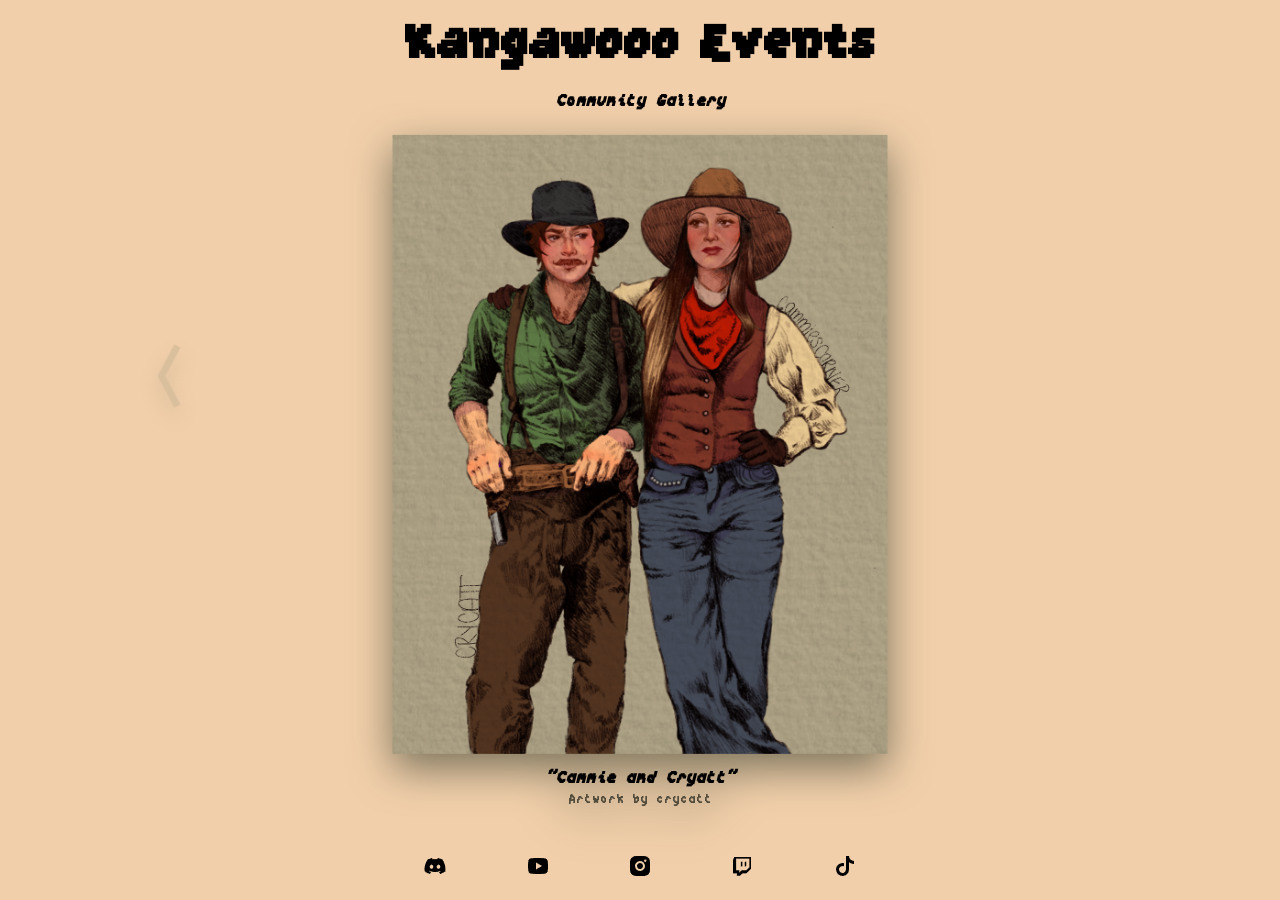
==== index.html @ e5c969bb "Pushed" ====
<!DOCTYPE html>
<html>
    <head>
        <title>Kangawooo Events</title>
        <meta charset="utf-8" name="viewport" content="width=device-width" initial-scale="1.0">
        <link rel="stylesheet" href="src/css/style.css">
        <script type="text/javascript" src="src/js/ArtworkViewer.js"></script>
    </head>
    <body>
        <header>
            <h1>Kangawooo Events</h1>
            <h2>Community Gallery</h2>
        </header>

        <div id="artwork-div">
            <div id="artwork-viewer">
                <img id="artwork" src="assets/images/artwork/crycatt1.png">
                <h2>"Cammie and Cryatt"</h2>
                <p>Artwork by crycatt</p>
            </div>
        </div>

        <a id="left-arrow">
            <img 
                class="arrow"
                src="assets/images/arrows/arrow-left.png"
            >
        </a>

        <footer>
            <div id="socials">
                <a href="https://discord.gg/NMJkNVUUWZ" target="_blank">
                <img
                    class="social"
                    src="assets/images/socials/discord-fill.png"
                >
                </a>
                <a href="https://www.youtube.com/@Kangawooo" target="_blank">
                    <img 
                        class="social"
                        src="assets/images/socials/youtube-fill.png"
                    >
                </a>
                <a href="https://www.instagram.com/kanga_wooo/" target="_blank">
                    <img 
                        class="social"
                        src="assets/images/socials/instagram-fill.png"
                    >
                </a>
                <a href="https://www.twitch.tv/kangatwooo" target="_blank">
                    <img 
                        class="social"
                        src="assets/images/socials/twitch-fill.png"
                    >
                </a>
                <a href="https://www.tiktok.com/@kanga_wooo" target="_blank">
                    <img 
                        class="social"
                        src="assets/images/socials/tiktok-fill.png"
                    >
                </a>
            </div>
        </footer>
    </body>
</html>
---- src/css/style.css ----
@font-face {
  font-family: Grape-Soda;
  src: url(/assets/fonts/GrapeSoda.ttf);
}

@font-face {
  font-family: Boiled-Pasta;
  src: url(/assets/fonts/BoiledPasta.ttf);
}

html { 
    overflow-y: hidden; 
}

body {
    background-color: #f1cfaa;
}

a {
  color: black;
}

h1 {
    font-size: 7vh;
    margin-bottom: auto;
    margin-top: auto;
    font-family: Grape-Soda;
    text-align: center;
    position: relative;
}

h2 {
    font-size: 2vh;
    font-family: Boiled-Pasta;
    font-style: italic;
    text-align: center;
}

p {
    font-size: 1.5vh;
    color: #514c3c;
    text-align: center;
    font-family: Boiled-Pasta;
    margin-top: -2%;
}

footer {
    position: fixed;
    bottom: 2%;
    left: 30%;
    width: 40%;
}

#socials {
    display: grid;
    justify-content: space-around;
    grid-auto-flow: column;
}

.arrow {
    opacity: 25%;
    transition: .1s ease;
    scale: 33%;
    filter: drop-shadow(0px 10px 10px #7b735c);
}

#left-arrow:hover .arrow {
  opacity: 1;
  scale: 40%;
}

#left-arrow {
    position: absolute;
    top: 50vh;
    left: 15vw;
    scale: 300%;
    transform: translate(-50%, -50%);
}

#right-arrow {
    right: 15%;
}

#artwork-viewer {
    position: absolute;
    left: 50%;
    top: 53%;
    transform: translate(-50%, -50%);
    
    filter: drop-shadow(0px 15px 20px #7b735c);
}

#artwork {
    width: 55vh;
    display: block;
}
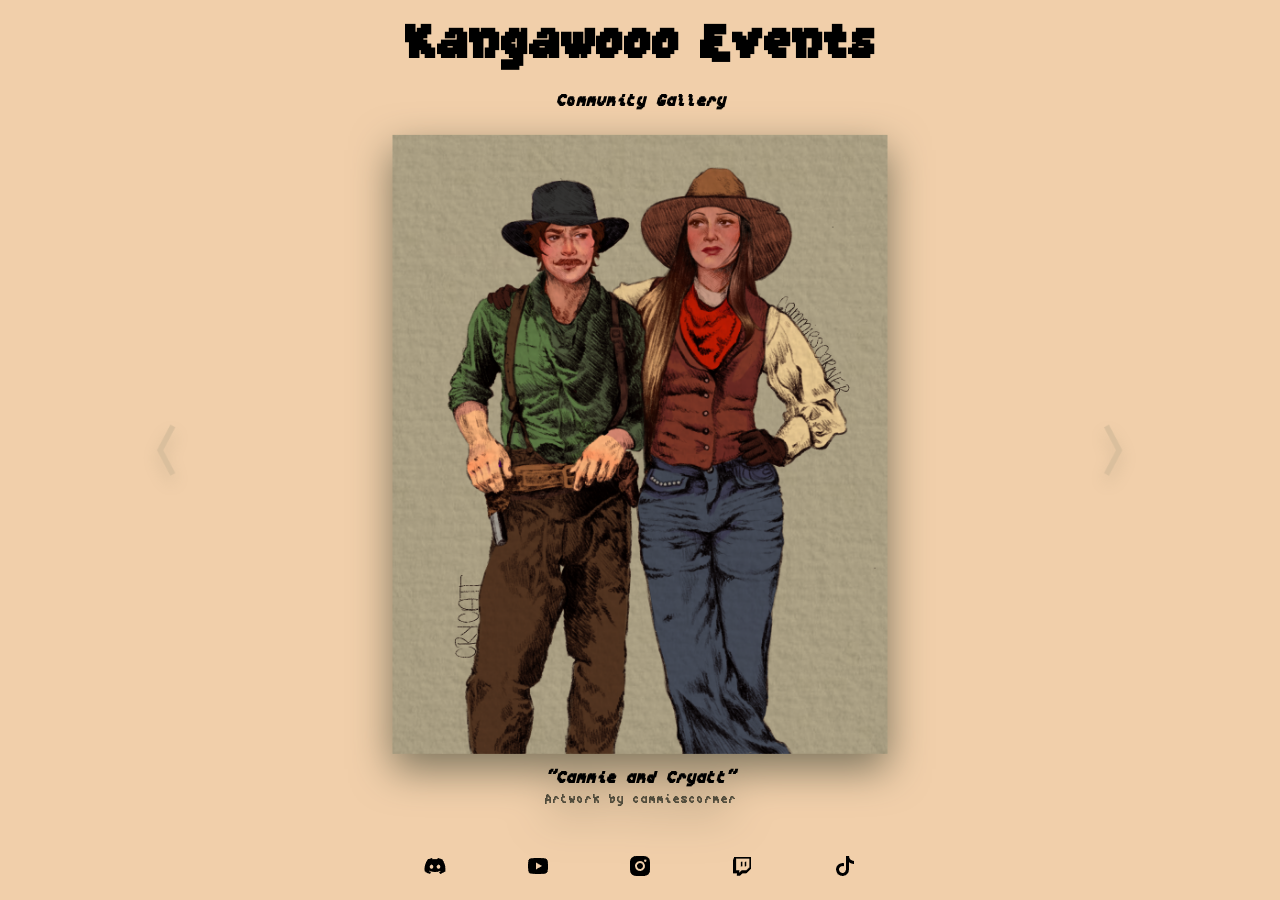
==== commit 12645239: "Added buttons" ====
--- a/index.html
+++ b/index.html
@@ -16,7 +16,7 @@
             <div id="artwork-viewer">
                 <img id="artwork" src="assets/images/artwork/crycatt1.png">
                 <h2>"Cammie and Cryatt"</h2>
-                <p>Artwork by crycatt</p>
+                <p>Artwork by cammiescorner</p>
             </div>
         </div>
 
@@ -24,6 +24,13 @@
             <img 
                 class="arrow"
                 src="assets/images/arrows/arrow-left.png"
+            >
+        </a>
+
+        <a id="right-arrow">
+            <img 
+                class="arrow"
+                src="assets/images/arrows/arrow-right.png"
             >
         </a>
 
--- a/src/css/style.css
+++ b/src/css/style.css
@@ -60,25 +60,44 @@
 .arrow {
     opacity: 25%;
     transition: .1s ease;
-    scale: 33%;
+    scale: 80%;
     filter: drop-shadow(0px 10px 10px #7b735c);
 }
 
 #left-arrow:hover .arrow {
   opacity: 1;
-  scale: 40%;
+  scale: 100%;
+}
+
+#right-arrow:hover .arrow {
+  opacity: 1;
+  scale: 100%;
 }
 
 #left-arrow {
     position: absolute;
     top: 50vh;
-    left: 15vw;
-    scale: 300%;
+    left: 10vw;
+    margin-left: 3vw;
+    width: 6vw;
+    height: 12vw;
     transform: translate(-50%, -50%);
+    display: flex;
+    justify-content: center;
+    align-items: center;
 }
 
 #right-arrow {
-    right: 15%;
+    position: absolute;
+    top: 50vh;
+    right: 10vw;
+    margin-right: -3vw;
+    width: 6vw;
+    height: 12vw;
+    transform: translate(-50%, -50%);
+    display: flex;
+    justify-content: center;
+    align-items: center;
 }
 
 #artwork-viewer {
@@ -86,7 +105,6 @@
     left: 50%;
     top: 53%;
     transform: translate(-50%, -50%);
-    
     filter: drop-shadow(0px 15px 20px #7b735c);
 }
 
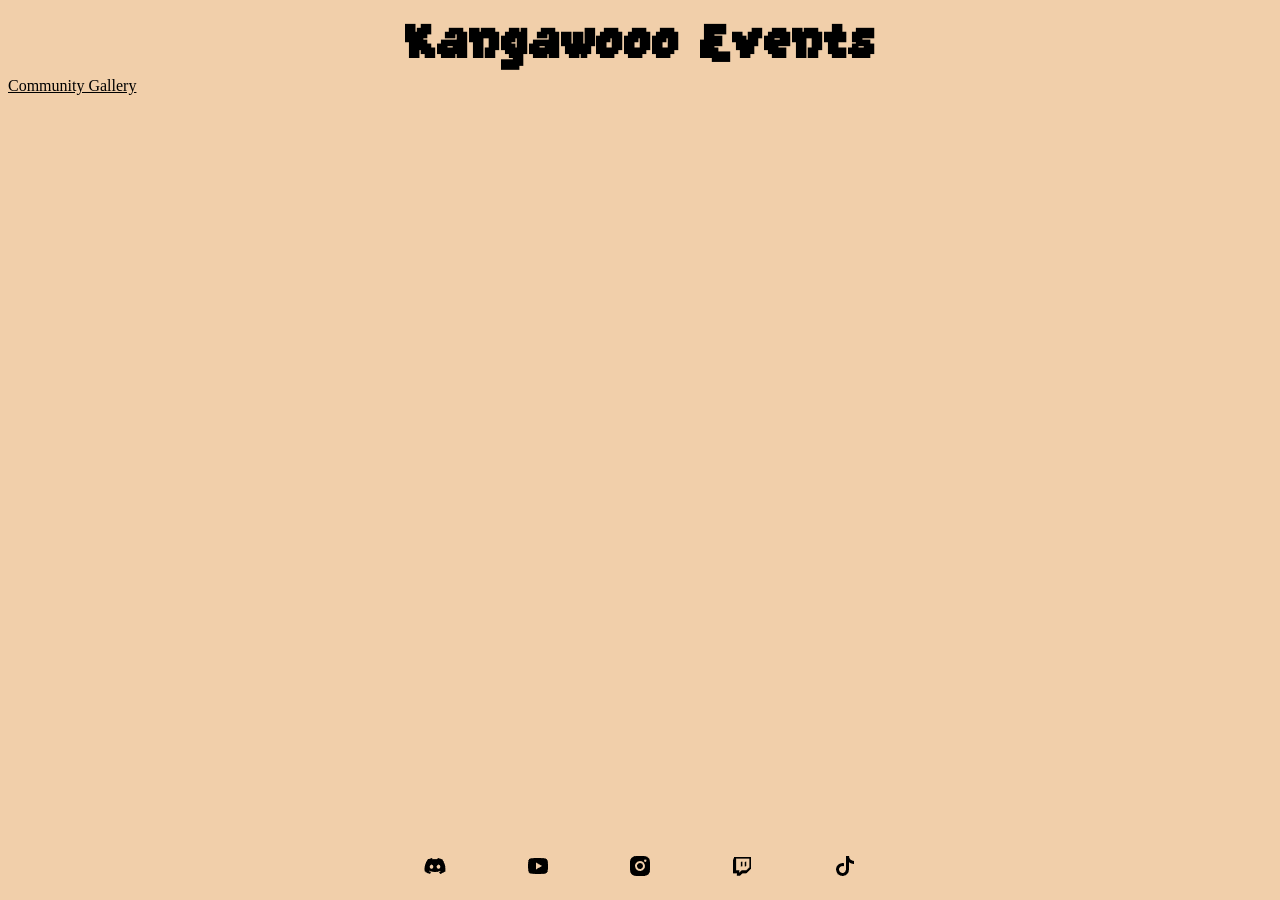
==== commit ffd104ba: "Added temporary button for community gallery" ====
--- a/index.html
+++ b/index.html
@@ -9,30 +9,9 @@
     <body>
         <header>
             <h1>Kangawooo Events</h1>
-            <h2>Community Gallery</h2>
         </header>
 
-        <div id="artwork-div">
-            <div id="artwork-viewer">
-                <img id="artwork" src="assets/images/artwork/crycatt1.png">
-                <h2>"Cammie and Cryatt"</h2>
-                <p>Artwork by cammiescorner</p>
-            </div>
-        </div>
-
-        <a id="left-arrow">
-            <img 
-                class="arrow"
-                src="assets/images/arrows/arrow-left.png"
-            >
-        </a>
-
-        <a id="right-arrow">
-            <img 
-                class="arrow"
-                src="assets/images/arrows/arrow-right.png"
-            >
-        </a>
+        <a href="community_gallery/">Community Gallery</a>
 
         <footer>
             <div id="socials">
